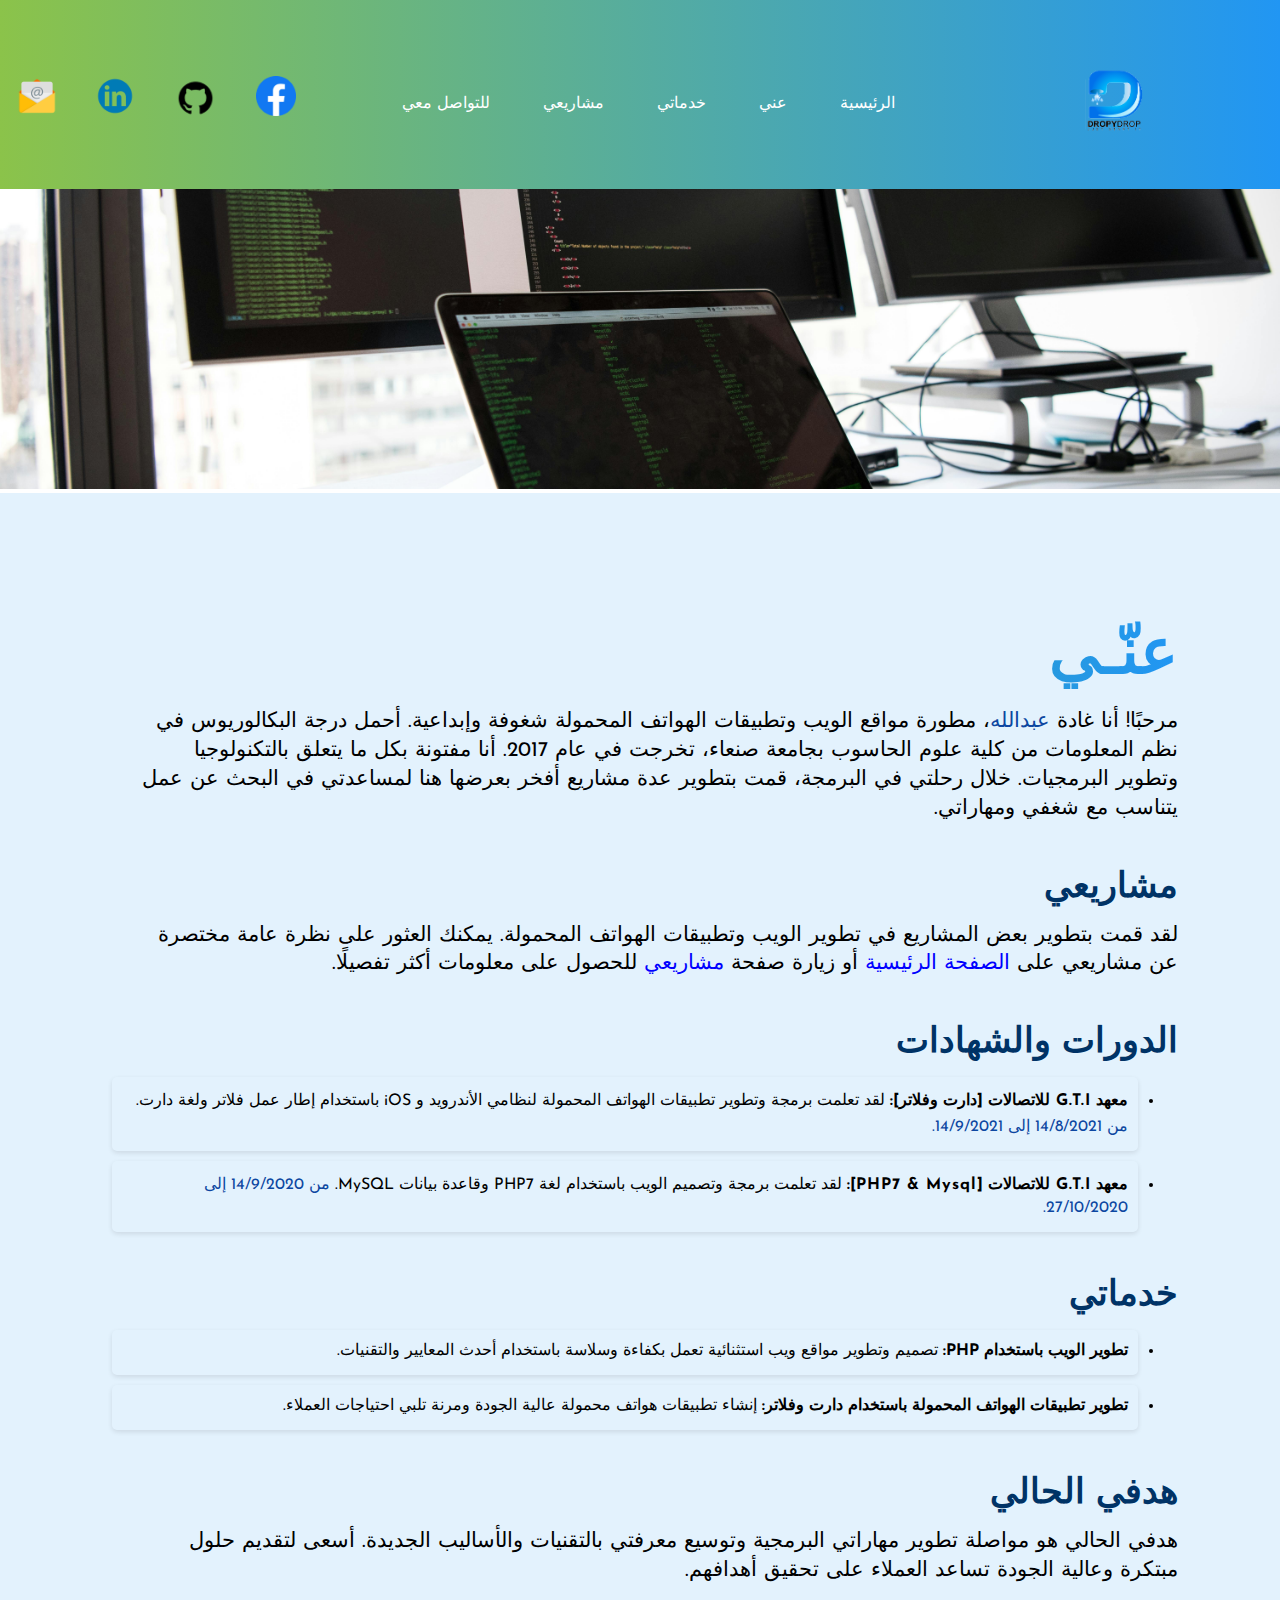
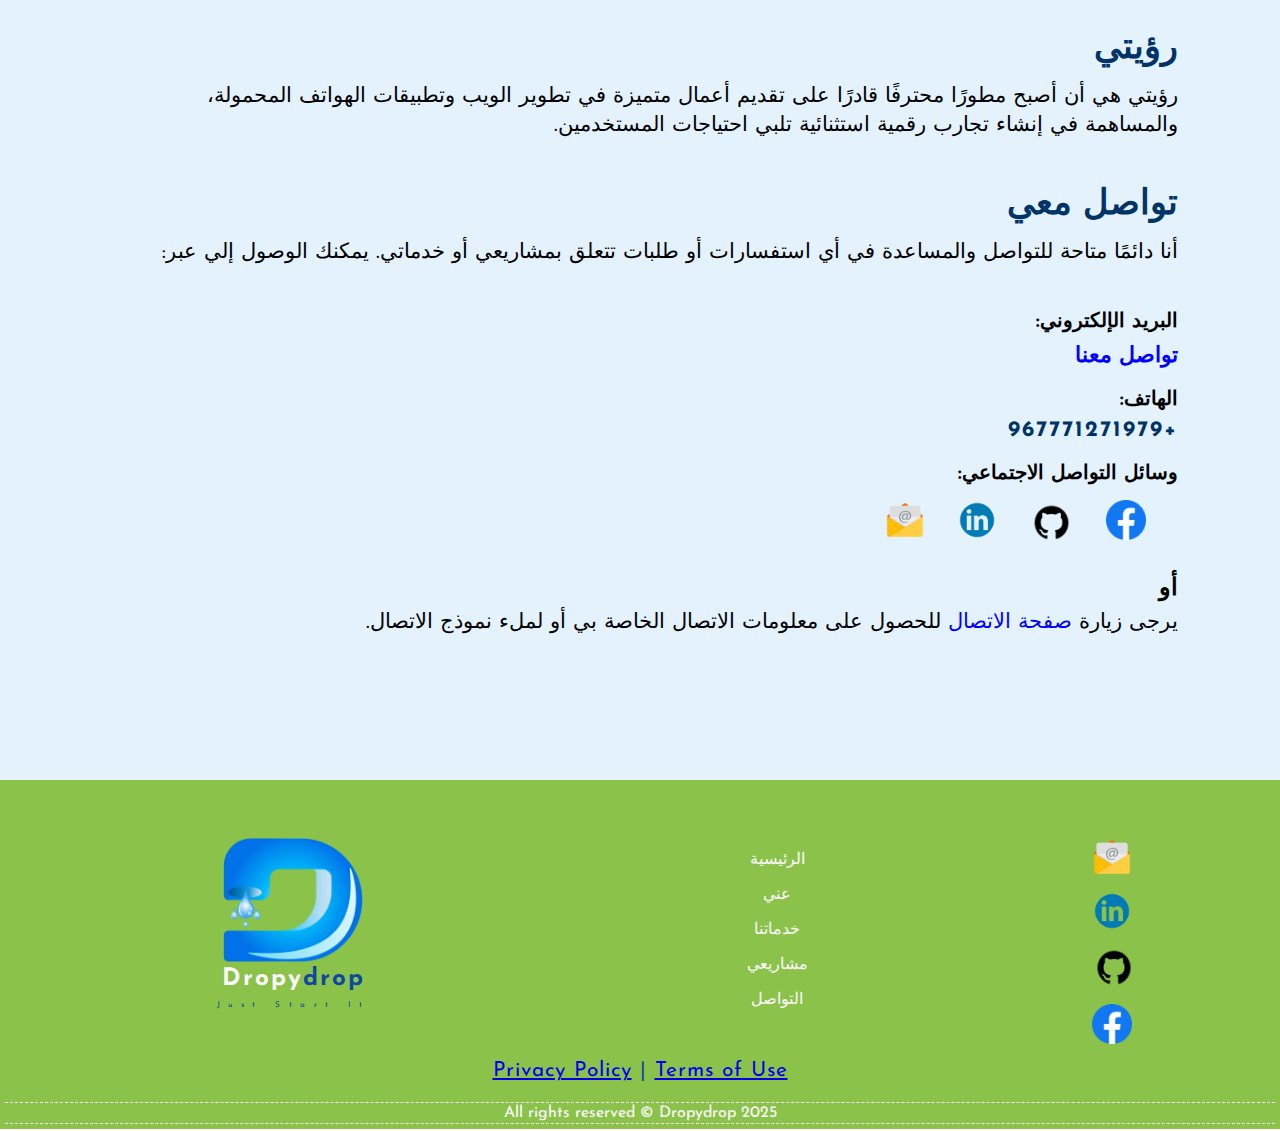
==== about.html @ 82036ac5 "create index.html" ====
<!DOCTYPE html>
<html lang="en">
<head>
    <meta charset="UTF-8">
    <meta name="viewport" content="width=device-width, initial-scale=1.0">
    <title>Dropydrop</title>
    <!--Here the description what will show in browser -->
    <meta name="description" content="Best To Design Web Sites.....">
    <meta name="keywords" content="Ghada Abdullah,Ghada, php,Dropydrop,dropydrop, Dropy, Dropydrop website, css, Js,MySql, flutter,dart, تصميم مواقع, دروبي ,موقع دروبي">
    <link rel="stylesheet" href="css/style.css">
    <link rel="stylesheet" href="css/rtl.css">
    <link rel="icon" href="icons/weblogo2.svg">
    <link href="https://fonts.googleapis.com/css2?family=Josefin+Sans:ital,wght@0,100..700;1,100..700&display=swap" rel="stylesheet">
    <link rel="stylesheet" href="https://cdnjs.cloudflare.com/ajax/libs/font-awesome/6.7.2/css/all.min.css" integrity="sha512-Evv84Mr4kqVGRNSgIGL/F/aIDqQb7xQ2vcrdIwxfjThSH8CSR7PBEakCr51Ck+w+/U6swU2Im1vVX0SVk9ABhg==" crossorigin="anonymous" referrerpolicy="no-referrer" />

</head>
<body>
    <header id="header-container"></header>
    <div class="develop">
        <img src="image/tech.jpg" alt="Header Image" class="header-image">
    </div>
    
    <section class="about-page">
        <div class="container-texts">
            <h1>عنّـي</h1>
            <p>
                مرحبًا! أنا غادة <span>عبدالله</span>، مطورة مواقع الويب وتطبيقات الهواتف المحمولة شغوفة وإبداعية. أحمل درجة البكالوريوس في نظم المعلومات من كلية علوم الحاسوب بجامعة صنعاء، تخرجت في عام 2017. أنا مفتونة بكل ما يتعلق بالتكنولوجيا وتطوير البرمجيات. خلال رحلتي في البرمجة، قمت بتطوير عدة مشاريع أفخر بعرضها هنا لمساعدتي في البحث عن عمل يتناسب مع شغفي ومهاراتي.
            </p>
            <h2>مشاريعي</h2>
            <p>لقد قمت بتطوير بعض المشاريع في تطوير الويب وتطبيقات الهواتف المحمولة. يمكنك العثور على نظرة عامة مختصرة عن مشاريعي على <a href="index.html" class="btn3">الصفحة الرئيسية</a> أو زيارة صفحة <a href="projects.html" class="btn3">مشاريعي</a> للحصول على معلومات أكثر تفصيلًا.</p>
            <h2>الدورات والشهادات</h2>
            <ul class="list">
                <li class="marge"><strong class="strong">معهد G.T.I للاتصالات [دارت وفلاتر]:</strong> لقد تعلمت برمجة وتطوير تطبيقات الهواتف المحمولة لنظامي الأندرويد و iOS باستخدام إطار عمل فلاتر ولغة دارت. <span>من 14/8/2021 إلى 14/9/2021.</span></li>
                <li class="marge"><strong class="strong">معهد G.T.I للاتصالات [PHP7 & Mysql]:</strong> لقد تعلمت برمجة وتصميم الويب باستخدام لغة PHP7 وقاعدة بيانات MySQL. <span>من 14/9/2020 إلى 27/10/2020.</span></li>
            </ul>

            <h2>خدماتي</h2>
            <ul>
                <li><strong>تطوير الويب باستخدام PHP:</strong> تصميم وتطوير مواقع ويب استثنائية تعمل بكفاءة وسلاسة باستخدام أحدث المعايير والتقنيات.</li>
                <li><strong>تطوير تطبيقات الهواتف المحمولة باستخدام دارت وفلاتر:</strong> إنشاء تطبيقات هواتف محمولة عالية الجودة ومرنة تلبي احتياجات العملاء.</li>
            </ul>

            <h2>هدفي الحالي</h2>
            <p>هدفي الحالي هو مواصلة تطوير مهاراتي البرمجية وتوسيع معرفتي بالتقنيات والأساليب الجديدة. أسعى لتقديم حلول مبتكرة وعالية الجودة تساعد العملاء على تحقيق أهدافهم.</p>
            <h2>رؤيتي</h2>
            <p>رؤيتي هي أن أصبح مطورًا محترفًا قادرًا على تقديم أعمال متميزة في تطوير الويب وتطبيقات الهواتف المحمولة، والمساهمة في إنشاء تجارب رقمية استثنائية تلبي احتياجات المستخدمين.</p>

            <h2>تواصل معي</h2>
            <div class="contact">
                <p>أنا دائمًا متاحة للتواصل والمساعدة في أي استفسارات أو طلبات تتعلق بمشاريعي أو خدماتي. يمكنك الوصول إلي عبر:</p>
                <div class="cont_social">
                    <h4>البريد الإلكتروني:</h4><h5><a class="btn3" href="mailto:ghadaha696@gmail.com?subject=Inquiry&body=Hello, I would like to inquire about........">تواصل معنا</a></h5>
                    <h4>الهاتف:</h4><h5>+967771271979</h5>
                    <h4>وسائل التواصل الاجتماعي:</h4>
                    <div class="social">
                        <a class="bf-foot-social-fb" href="www.google.com" target="_blank"><img src="icons/facebook_icon.png" alt="facebook" rel="noopener" aria-label="Facebook"></a>
                        <a class="git" href="#" target="_blank"><img src="icons/git_icon.png" alt="github"></a>
                        <a href="#" target="_blank"><img src="icons/linked_icon.png" alt="Linked in"></a>
                        <a href="mailto:ghadaha696@gmail.com" target="_blank"><img src="/image/Email_30017.png" alt="Email"></a>
                    </div>
                </div>
                <h3>أو</h3>
                <p>يرجى زيارة <a href="contact.html" class="btn3">صفحة الاتصال</a> للحصول على معلومات الاتصال الخاصة بي أو لملء نموذج الاتصال.</p>
            </div>
        </div>
    </section>
    <footer></footer>
    <script src="javascript/script.js" defer></script>
    <script src="javascript/functions.js" defer></script>
</body>
</html>
---- css/style.css ----
:root{

   /* ------------------------------------------------------------- */
    --bacground:var(--lightColor);
    --prim:#003366; 
    --webbg:#E3F2FD;
    --text2:#0D47A1;
   /* الأزرار والعناصر التفاعلية */
    --lightColor:#ffffff;
    --sections:#8BC34A;
    --navbg:linear-gradient(to right, var(--sections), #2196F3);
    --navbg-media:linear-gradient(to bottom, var(--sections), #2196F3);

    --padding: 8%;
   
    /* direction: rtl; */
    
}
body{
    direction: rtl;

}

*{
    margin: 0;
    padding: 0;
    /* padding: 0.5px; */
    box-sizing: border-box;
}


html{
    font-family: "Josefin Sans", serif;
    font-size: 16px;
    /* color: var(--color2); */
}
span{
    color: var(--text2);
}
h1{
    font-size: 4rem;
    margin: 1.2rem 0;

    background: linear-gradient(to right, #4CAF50, #2196F3);
    -webkit-background-clip: text;
    color: transparent;
    /* font-size: 2em; */
    font-weight: bold;
}
header{
    display: flow-root;
}
.greating h1{
    margin: 2rem 0;
    font-size: 3.5rem;
}
h2{
    font-size: 2.2rem; /* 1 rem = 16px*/
    letter-spacing: 0.12rem;
    cursor: pointer;
    margin-bottom: 1rem;
}
h3{
    font-size: 1.5rem;
    margin-bottom: 0.5rem;
}
h4{
    font-size: 1.25rem;
    letter-spacing: 0.12rem;
    color: var(--color2);

}
 h5 {
  font-size: 1.37rem;
  margin-bottom: 1.2rem;
  letter-spacing: 2px; 
  color: var(--prim); 
}
p{
    color: var(--text2);
    letter-spacing:1px ;
    line-height: 1.8rem;
    font-size: 1.3rem;
    margin-bottom: 2.5rem;
  }
  /*-------------------------------------------------------------------------
  ---------- Nav 
   --------------------------------------------------------------------------*/
nav{
    padding-top: 1rem;
    /* padding-left:0; */
    padding-right: 1rem; /*var(--padding); */
    display: flex;
    justify-content: space-between;
    align-items: center;

    background:var(--navbg); 
    /* padding: 10; */
   /* height: 70px;  ارتفاع ثابت للـ nav */
    /* overflow: hidden; */
}
nav h2{
    display: none;
    /* align-items: center; */
}
 nav ul li{
    list-style-type: none;
    display: inline-block;
    margin:0.8rem  1.5rem;
 }

 nav ul li a{
    color: var(--lightColor);
    text-decoration: none;
    text-transform: capitalize;
    transition: .5s; 
 }
 

 nav ul li a:hover{
    font-size: 1.3rem;
    color: var(--prim);
    
 }
 nav ul li a:active{
    /* font-size: 1.1rem; */
    color: var(--prim);
    
 }
 /* -------------------------------------------------------
 ------------------- Languages
 -------------------------------------------------------- */
 .language-switcher {
    text-align: center;
    margin: 20px;
}
.language-switcher button {
    background-color:var(--webbg);
    color: var(--prim);
    border: none;
    padding: 10px 20px;
    border-radius: 5px;
    cursor: pointer;
    margin: 0 5px;
}
.language-switcher button:hover {
    background-color: var(--sections);
    color: var(--lightColor);
}
.swiper-container {
    width: 100%;
    padding-top: 20px;
    padding-bottom: 20px;
}
.swiper-slide {
    background: #fff;
    display: flex;
    justify-content: center;
    align-items: center;
    border-radius: 8px;
    box-shadow: 0 0 10px rgba(0, 0, 0, 0.1);
    overflow: hidden;
}

.swiper-slide img {
    width: 100px;
    height: 100px;
    object-fit: cover;
}

.swiper-button-next,
.swiper-button-prev {
    color: #333;
}
 /* -------------------------------------------------------
 ------------------- The End Languages
 -------------------------------------------------------- */
 .nav-logo {
    max-width: 300px; /* العرض */
    height: auto; /* يحافظ على نسبة الأبعاد */
   /* filter: drop-shadow(0px 0px 2px rgba(0, 0, 0, 0.5));  إضافة ظل لزيادة الوضوح */

  }
  header nav .bf-foot-social .social {
   
    flex-direction: row-reverse;

}
  .btn{
    background-color: var(--sections);
    color: var(--lightColor);
    font-weight: bold;
    padding: 0.8rem 1.87rem;
    border-radius: 35px ;
    border: 2px solid transparent;
    text-decoration: none;
}
.btn:hover{
    background-color: transparent;
    color: var(--sections);
    border: 2px solid var(--sections);
    transition: .4s;
}
.btn2{
    color: var(--sections);
    text-decoration: none;
}
.btn2:hover{
    font-size: 1.1rem;
    color: var(--prim);
    transition: .4s;

}
 
/*-------------------------------------------------------------------------
  ---------- home section
   --------------------------------------------------------------------------*/
.home{
    width: 100%;
    height: 90vh;
    background-color: var(--webbg);
display: flex ;
flex-direction: column;
}

.content{
    flex-grow:1 ;
    padding:0 var(--padding);
    display: flex;
    align-items: center;
    justify-content:space-between ;

    
}
.home .container-texts{
    position: relative;
    bottom: 10px ;
    flex: 1;
    
}

.home .container-imges{
    width: 45%;
    height: 90%;
    position: relative;
    align-self: center;
    padding: 1rem 0;

}

/* .logoimg{
    width: 25%;
    height: 65%;
} */
.home .container-imges img{
    position: absolute;
    bottom: 0;
    height: 100%;
left: 50%;
transform: translatex(-50%);
transition: bottom 1s, left 1s;

}
.home .container-imges:hover .shape{
    bottom: 40px;

}
.home .container-imges:hover .pct{
    left: 45%;

}
.home .container-imges .pct{
    width: 50%;
}
.home .container-imges .shape{
width: 70%;
/* height: 118%; */
}
/*-------------------------------------------------------------------
  ---------- About section
   ------------------------------------------------------------------*/
.about{
    /* background-color: var(--second); */
    padding: 2rem var(--padding);
    display: flex;
    align-items: center;
    justify-content: space-around;
}
.about .container-imges{
    width: 35%;
}
.about .container-imges  img {
   width:90% ;

}
.about .container-texts{
    width: 35%;
}
footer .footicn .container-imges{
    width: 35%;
}
footer .footicn .container-imges  img {
   width:60% ;

}
/*-------------------------------------------------------------------
  ---------- Services section
   ------------------------------------------------------------------*/
.services{
    /* background-color: var(--flix); */
    padding: 2rem var(--padding);
    }
    

.text-center{
    text-align: center;
}
.box{
   display: flex; 
   justify-content: space-between;
   text-align: center;
   margin: 6rem;
}
.card{
    width: 300px;
    background-color: var(--sections);
    border-radius: 20px;
    padding: 1.3rem 2rem;
    text-align: center;
}
.card em{
    font-size: 3.12rem;
    text-align: center;
    color: var(--text2);
    margin: 2rem;
}
/*-------------------------------------------------------------------
  ---------- Projects section
   ------------------------------------------------------------------*/
   .projects{
    /* background-color: var(--second); */
    padding: 2rem var(--padding);
    }
   .project{
    color: var(--lightColor);
    margin-bottom: 1rem;
   
}
.proj-icn{
    width: 70%;
    padding: 2rem;
    
}
.proj-icn2 {
    width: 90%;
    padding: 1rem;
}

.btn3{
    color: var(--lightColor);
}
.btn3:hover{
    font-size: 1.1rem;
    color: var(--prim);
    transition: .4s;
}
   .projects .card{
    background-color: var(--webbg); 
}
.projects .box{
    display: flex; 
    justify-content: space-between;
    text-align: center;
    margin: 2rem;
}

/*-------------------------------------------------------------------
  ---------- Skills Section
   ------------------------------------------------------------------*/
.skills{
    background-color: var(--webbg);
    
    padding: 2rem var(--padding);
    display: flex;
    align-items: center;
    justify-content: space-between;
}
.skills .container-imges{
    width: 35%;
}
.skills .container-imges img{
    width: 90%;
}
.skills .container-skills{
    width: 60%;
   
}
.content-skills{
    display: flex;
    flex-wrap: wrap;
    margin-top: 4rem;

}
.skill{
    width: 80px;
    height: 80px;
    background-color: var(--lightColor);
    border-radius: 50%;
    margin: 0 2rem 2rem 0;
    display: flex;
    align-items: center;
    justify-content: center;

}
.skill img{
    width: 50%;
}
 .jssiz{
    width: 80px;
    height: 80px;
    background-color: var(--lightColor);
    border-radius: 50%;
    margin: 0 2rem 2rem 0;
    display: flex;
    align-items: center;
    justify-content: center;
}
.jssiz img{
    width: 40%;
}
.section-one, .section-three, .section-five {
    background-color: #E3F2FD; /* أزرق فاتح */
    padding: 20px;
  }
  
  .section-two, .section-four {
    background-color:#8BC34A;
     /* var(--links); */
    /*background-color: #4CAF50;  أخضر زاهي */
    padding: 20px;
  }
  .box{
    display: flex;
  }
  
  /*-------------------------------------------------------------------
  ---------- Footer section
   ------------------------------------------------------------------*/
footer {
    background-color: var(--sections);
    color: white;

    text-align: center;
    justify-content: center;
}


h4 {
    margin-bottom: 10px;
}

ul {
    list-style-type: none;
    padding: 0;
}

ul li {
    margin-bottom: 5px;
}

ul li a {
    color: white;
    text-decoration: none;
}

ul li a:hover {
    color: var(--prim);
    text-decoration: underline;
}
ul li a:active {
    color: var(--prim);
    
}

.newsletter form {
    display: flex;
    flex-direction: column;
    align-items: center;
}

.newsletter input[type="email"] {
    padding: 5px;
    margin: 10px 0;
    border: none;
    border-radius: 5px;
}

.newsletter button {
    background-color: #4CAF50;
    color: white;
    padding: 10px 20px;
    border: none;
    border-radius: 5px;
    cursor: pointer;
}

.newsletter button:hover {
    background-color: #45a049;
}

/* footer style */
.social{
    margin-top: 2rem;
    margin-left: 1rem;
    display: flex;
    justify-self: center;
    flex-direction: column-reverse;
}
nav .social {
    margin-top: 0;
}
.social img{
    margin-right: 2rem;
    width: 2.5rem;
}
.social .git img{
    margin-right: 2rem;
    width: 2.8rem;
    /* height: 85%;  */
}
.social img:hover{
    transform: scale(1.2);
    transition: 0.4s;
}
.footicn p{
    font-size: 0.5rem;
       
        letter-spacing:8.5px ;
        line-height: 1.8rem;
        padding: 0;
        margin-bottom: 0rem;
      
}
.footicn h2{
    margin: 0rem;
    font-size: 1.5rem;
}
.fotbord 
{
    border-top-color: #ffc107;
    border-right-color: transparent;
    border-top-style: solid;
    border-bottom-color: #ffc107;
    border-top-width: 1px;
    border-bottom-width: 1px;
    border-bottom-style: solid;
    padding-right: 20px; 
    padding-left: 20px;
    padding-bottom: 0;
    margin-bottom: 0;
    
}
.fotbordc
{
    border-top-color: var(--lightColor);
    border-right-color: var(--lightColor);
    border-left-color: var(--lightColor);
    border-top-style: dashed;
    border-bottom-color: var(--lightColor);
    border-top-width: 1px;
    border-bottom-width: 1px;
    border-right-width: 1px;
    border-left-width: 1px;
    border-bottom-style: dashed;
    padding-top: 2px;
    padding-bottom: 2px;
    margin-bottom: 0;
}
.bgf
{
    color: white;
    background-color: var(--sections);
    padding: 0 5px;
    padding-top: 20px;
    padding-right: 5px;
    padding-bottom: 5px;
    margin-bottom: .2vmin;
}
.bf-foot-nav li,ul:not(.proim)  .bf-foot-nav {
    margin: 0;
    padding: 0;
    list-style: none;
    list-style-position: initial;
    list-style-image: initial;
    list-style-type: none;
}
.nav-tabs {
    border-bottom: 0 ;
    border-bottom-width: 0;
    border-bottom-style: solid;
    border-bottom-color: rgb(255, 193, 7);
}
.navbar-dark .navbar-nav .nav-link:hover
{
    font-size: 1.1rem;
    color: #fff;
}
.navbar-dark .navbar-nav .active .nav-link
{
   
    color: #5959ff;
}
 .nav-link {
    border: 0 ;
}
footer .secondNav .nav-item:active
{
    color: var(--prim);
    background-color: white;
}

.pos
{ 
    width: 100%;
text-align: center;
}
.bf-foot-social a:first-child {
    padding-left: 5;
}
.bf-foot-social a {
   
    padding: 2px 2px;
    padding-top: 5px;
    padding-right: 5px;
    padding-bottom: 5px;
}

:not(svg) {
    transform-origin: 0px 0px;
}
a:-webkit-any-link {
    /* color: blue; */
    cursor: pointer;
}
.bf-foot-social {
   
    margin-bottom: .5vmin;
}


 :after, :before {
    box-sizing: border-box;
}

.bf-foot-social foot
{
     display: block;
    padding: 0 5px;
    padding-top: 5px;
    padding-right: 5px;
    padding-bottom: 5px;
    align-items: right;
    margin-bottom: .2vmin;
}

.footpad{
    margin-bottom: 1rem;
}
footer .nav-item{
    margin: 1rem;
}
footer .nav-item:hover{
    font-size: 1.1rem;
    color: var(--prim);
    transition: .4s;
}
footer .social em{
    position: relative;
    display: inline-block;
    width: 50px;
    height: 50px;
   
}


footer .icon-container {
    position: relative;
    display: inline-block;
    width: 50px;
    height: 50px;
}
footer .icon-container .fa {
    position: absolute;
    top: 0;
    left: 0;
    width: 100%;
    height: 100%;
    text-align: center;
    line-height: 50px;
}

footer .icon-container .fa-envelope {
    font-size: 2.2em;
    margin-right: 2rem;
    color: var(--lightColor);
}
footer .icon-container:hover{
    transform: scale(1.2);
    transition: 0.4s;
}
footer  .bgf .footicn .content .bf-foot-social .social{
    /* align-items: center; */
    justify-content: center;
}
footer  .bgf .footicn .content .container-texts{
    align-items: center;
    justify-content: center;
    flex-direction: row-reverse;
}
/*-------------------------------------------------------------------
  ---------- HUMBERGER MENU
   ------------------------------------------------------------------*/
#menu{
    display: none;
    position: relative;
    appearance: none;
    border: none;
    outline: none;
    background: none;
    cursor: pointer;
    user-select: none;
}
#menu span{
    display: block;
    width: 33px;
    height: 4px;
    background-color: var(--lightColor);
    border-radius: 6px;
    transform-origin: 0 0;
    transition: 0.4s;
    margin-bottom: 5px;
}


#menu.is-active span:nth-child(1){
    transform: translate(0px,-2px) rotate(45deg);
}
#menu.is-active span:nth-child(2){
    opacity: 0;
    transform: translatex(15px);
}
#menu.is-active span:nth-child(3){
    transform: translate(-3px,3px) rotate(-45deg);
}
#menu.is-active span{
    background-color: var(--prim);
}

/* ----------------------------------------------------------------
-------------PROJECT PAGES
--------------------------------------------------------------------- */

/* -------------------------------------------------------
    ---------------about.html
    ---------------------------------------------------------- */
    .header-image {
        width: 100%;
        /* height:min-content; */
        margin: 0;
        height: 300px; /*تحديد ارتفاع الصورة بـ 300 بيكسل*/
                object-fit: cover;
    }
    .about-page{
        margin: 0;
        background: var(--webbg);
        padding:  var(--padding);
        /* display: flex; */
        /* align-items: center; */
        /* justify-content: space-around; */
    }
    .about-page .btn3{
        color: blue;
        text-decoration: none;
        
    }
    .about-page p{
        color: black; 
        margin-left: 2rem;
    
    }
    .about-page h2{
        color: var(--prim);   
    }
    .about-page ul{
        list-style: disc;
        margin-left: 10px;
        padding: revert-layer;
        margin-bottom: 2.5rem;
    }
    .about-page .cont_social{
        margin-left: 2rem; 
    }
    /* .about-page  .list{
        /* margin-bottom: 1rem; */
        /* list-style-type: disc   ; هذا السطر لضبط العلامات الدائرية */
                /* padding: 0; */
                /* margin: 20px auto; */
                /* size:10px ; */
        /* max-width: 200px; 
    } */
     .about-page   li{
        /* /* background-color: #ffffff;  */
        margin: 10px 0;
        padding: 10px;
        padding-bottom: 1rem;
        border-radius: 5px;
        box-shadow: 0 2px 5px rgba(0,0,0,0.1);
    }
    .about-page  .list li:hover {
        transform: scale(1.05);
    } 
    .about-page .marge{
        margin-bottom: 10px;
    }
    .about-page .strong{
        letter-spacing:1px ;
        line-height: 1.8rem;
        font-size: 1rem;
        margin-bottom: 2.5rem;
    }
    .develop{
        margin: 0;
        padding: 0;
    }
    .about-page .social{
        margin-top: 1rem;
        justify-self: normal;
        flex-direction: row;
        margin-bottom: 1.5rem;
    }
    .about-page .contact{
        margin-left: 10px;
    }
    .about-page h5{
        margin-left: 1.5rem;
    }
    .about-page .mail{
        transition: none;
    }
    /* ===================================== */
    
    .about .container-texts{
        width: 35%;
    }
    
    /* -----------------------------------------------------------
    -----------Service.html
    --------------------------------------------------------------- */
    .container {
        max-width: 1200px;
        margin: 0 auto;
        padding: 20px;
    }
    
    
    
    .services .card:hover {
        transform: scale(1.05);
        transition: .4s;
    }
    
    .services button {
        background-color: var(--webbg);
        color:var(--prim);
        border: none;
        padding: 10px 20px;
        border-radius: 10px;
        cursor: pointer;
        margin-top: 10px;
    }
    .services button:hover {
        background-color: var(--text2);
        color: var(--lightColor);
    }
    .contact-form {
        background-color: #fff;
        box-shadow: 0 0 10px rgba(0, 0, 0, 0.1);
        margin: 20px;
        padding: 20px;
        border-radius: 8px;
        height: 500px;
    }
    .contact-form h2 {
        text-align: center;
    }
    .contact-form label {
        display: block;
        margin: 10px 0 5px;
    }
    .contact-form input, .contact-form textarea {
        width: 100%;
        padding: 10px;
        margin-bottom: 10px;
        border: 1px solid #ccc;
        border-radius: 5px;
    }
    .contact-form button {
        background-color: #008cba;
        color: white;
        border: none;
        padding: 10px 20px;
        border-radius: 5px;
        cursor: pointer;
        display: block;
        margin: 0 auto;
    }
    .contact-form button:hover {
        background-color: #005f5f;
    }
    .footer {
        background-color: #333;
        color: #fff;
        text-align: center;
        padding: 10px 0;
        position: fixed;
        width: 100%;
        bottom: 0;
    }
    
     /* -------------------------------------------------------
        ---------------Contact Us
        ---------------------------------------------------------- */
        .contact-form {
            background-color: #ffffff;
            padding: 20px;
            margin: 20px auto;
            border-radius: 5px;
            box-shadow: 0 2px 5px rgba(0,0,0,0.1);
            max-width: 500px;
        }
        .contact-form input, .contact-form select, .contact-form textarea {
            width: 100%;
            padding: 10px;
            margin: 10px 0;
            border: 1px solid #ccc;
            border-radius: 5px;
        }
        .contact-form button {
            background-color: #4CAF50;
            color: white;
            padding: 10px 20px;
            border: none;
            border-radius: 5px;
            cursor: pointer;
        }
        .contact-form button:hover {
            background-color: #45a049;
        }

/* -----------------------------------------
----------------project.html
---------------------------------------------- */
/* .container {
    max-width: 1200px;
    margin: 0 auto;
    padding: 20px;
}

.project {
    background-color: #fff;
    box-shadow: 0 0 10px rgba(0, 0, 0, 0.1);
    margin: 20px auto;
    padding: 20px;
    border-radius: 8px;
    text-align: center;
    max-width: 600px;
}
.project img {
    width: 10%;
    border-radius: 8px;
    align-items: center;
}
.project h2 {
    margin-top: 10px;
}

.project a {
    color: #008cba;
    text-decoration: none;
    display: block;
    margin-top: 10px;
}
.gallery {
    display: flex;
    flex-wrap: wrap;
    justify-content: center;
    margin-top: 20px;
}
.gallery img {
    width: 200px;
    margin: 10px;
    border-radius: 8px;
    box-shadow: 0 0 10px rgba(0, 0, 0, 0.1);
}
.proj{
    display: flex;
    justify-content: center;
    
}
.proj h3{
    margin-left: 1rem ;
    margin-bottom: 0;
    color: var(--sections);
}
.project {
    margin-bottom: 20px;
}
img {
    max-width: 100%;
    height: auto;
}
.caption {
    font-style: italic;
    color: #666;
} */
/* تكبر الصور عند النقر عليها  */
/* styles.css */
/* .image-container {
    display: flex;
    gap: 10px;
}

.clickable-image {
    width: 100px;
    cursor: pointer;
}

.modal {
    display: none;
    position: fixed;
    z-index: 1;
    padding-top: 60px;
    left: 0;
    top: 0;
    width: 100%;
    height: 100%;
    overflow: auto;
    background-color: rgb(0,0,0);
    background-color: rgba(0,0,0,0.9);
}

.modal-content {
    margin: auto;
    display: block;
    width: 80%;
    max-width: 700px;
}

.close {
    position: absolute;
    top: 15px;
    right: 35px;
    color: #fff;
    font-size: 40px;
    font-weight: bold;
    transition: 0.3s;
}

.close:hover,
.close:focus {
    color: #bbb;
    text-decoration: none;
    cursor: pointer;
}

#caption {
    margin: auto;
    display: block;
    width: 80%;
    max-width: 700px;
    text-align: center;
    color: #ccc;
    padding: 10px 0;
    height: 150px;
}
#gallery .col-sm-4 img {
    width: 100%;
    height: auto;
    max-height: 300px;  يمكنك تعديل القيم لتناسب متطلباتك 
}
.fixed-size-img {
    width: 200px;  العرض الثابت 
    height: 200px;  الارتفاع الثابت 
    object-fit: cover; /* للتأكد من أن الصورة تتناسب مع الحاوية 
} */
/* ---------------------------------------------
------------------end project.html(1) */
/* ----------------------------------------------
--------------project.html(2)
------------------------------------------------ */

        /* body {
            font-family: Arial, sans-serif;
            margin: 0;
            padding: 0;
            background-color: #f4f4f4;
        } */
        .container_proj {
            max-width: 1200px;
            margin: 0 auto;
            padding: 20px;
        }
        .header_proj {
            /* background-color: #333; */
            color: #fff;
            padding: 20px 0;
            text-align: center;
        }
        .header_proj h1 {
            margin: 0;
        }
        
        .projects_pg {
            display: flex;
            flex-wrap: wrap;
            justify-content: space-around;
            margin: 20px 0;
        }
        .project_pg {
            background-color: #fff;
            box-shadow: 0 0 10px rgba(0, 0, 0, 0.1);
            margin: 20px;
            padding: 20px;
            width: 40%;
            border-radius: 8px;
            text-align: center;
            transition: transform 0.3s;
        }
        .project_pg:hover {
            transform: scale(1.05);
        }
        .project_pg img {
            width: 80px;
            height: 80px;
            /* border-radius: 50%; */
        }
        .project_pg h2 {
            margin-top: 10px;
            color: var(--sections);
        }
        .project_pg h3{
            color: var(--prim);
        }
        .project_pg ul li{
            color: var(--sections);
        }
        .project_pg p {
            color: var(--prim);
        }
        .project_pg a {
            color: #008cba;
            text-decoration: none;
            display: block;
            margin-top: 10px;
        }
        .swiper-container {
            width: 100%;
            padding-top: 20px;
            padding-bottom: 20px;
            overflow: hidden; 
        }
        .swiper-slide {
            background: #fff;
            display: flex;
            justify-content: center;
            align-items: center;
            border-radius: 8px;
            box-shadow: 0 0 10px rgba(0, 0, 0, 0.1);
            overflow: hidden;
        }
        .swiper-slide img {
            width: 100px;
            height: 100px;
            object-fit: cover;
        }
        .swiper-button-next,
        .swiper-button-prev {
            color: #333;
        }
        
    


/*-------------------------------------------------------------------
  ---------- MEDIA QUERIES(alwayes writing in the end css)
   ------------------------------------------------------------------*/
   @media screen and (max-width: 575px ) {
    :root{
        --padding: 1rem;
    }
    *{
        margin: 0;
    }
    html{
       font-size: 13px; 
    }
    
    .section-one{
        padding: 0 0 0 0;
    }
    .home{
        height:fit-content ;
    }
    .home .container-imges{
        display: none;
    }
    .home .container-texts{
        bottom: 0;

    }
    nav{
        position: fixed;
        top: 0;
        left: 0;
        right: 0;
        height: 82px;
        padding-top: 0; 
        background: var(--webbg);
        border-bottom: 1px solid var(--sections);        
        /* display: flex; */
        z-index: 100;
        
    }
    nav h2 {
        display:block ;
        /* align-items: center; */
        margin: 1rem;
        padding: 2rem;
       /* background-color: var(--navbg); */

    }
    nav > a{
        display: none;
    }
    nav ul{
        display: none;
        position: fixed;
        top: 0;
        left: 0;
        width: 100vw;
        height: 100vh;
        background: var(--navbg-media);
        
    }
    nav ul.is-active{
        display: block;
    }
    nav ul li{
        display: block;
        text-align: center;
        margin: 50px;
        padding-top: 50px;
    }
    nav ul li a{
        color: var(--lightColor);
        font-size: 20px;
        align-items: center;
    }
    header nav .bf-foot-social .social {
        display: none;
    }
    #menu {
        display: block ;
    }
    h3{
        margin-bottom: 40px;
    }
     .content{ 
        /* align-items: flex-start;
        margin-top: 4rem; */
        padding-top: 6rem;
    } 
    .greating h1{
        /* padding: 1rem; */
        font-size: 1.5rem;
    }

    /* -------------------------------------------------------
    ---------------About Section
    ---------------------------------------------------------- */
    .about .container-imges {
        display: none;
    }
    .about .container-texts{
       width: 100%;
    }
    /* -------------------------------------------------------
    ---------------Services Section
    ---------------------------------------------------------- */
    .box{
        justify-content: center;
        flex-wrap: wrap;
        gap: 2rem;
        margin: auto;
        
    }
     /* -------------------------------------------------------
    ---------------Projects Section
    ---------------------------------------------------------- */
    .projects .box {
        display: flex ;
        justify-content: center;
    }
    /* -------------------------------------------------------
    ---------------Skills Section
    ---------------------------------------------------------- */
    .skills .container-imges{
        display: none;
    }
    
    .skills .container-skills  {
        width: 100%;
        display: flex;
        align-items: center;
        justify-content: center;
        flex-direction: column;

    }
    .skills .container-skills .content-skills{
        margin: 2rem;
        align-items: center;
        justify-content: center;
    }
    .skills .container-skills h1{
        text-align: center;
    }
    .skill {
        width: 60px;
        height: 60px;
    }
    .jssiz{
        width: 60px;
        height: 60px;
    }
    .jssiz img{
        width: 35%;
    }
    /* -------------------------------------------------------
    ---------------footer Section
    ---------------------------------------------------------- */
    
    footer .content {
       
        width: 100%;
        display: flex;
        align-items: center;
        justify-content: center;
        flex-direction: column-reverse;
    }
    footer .social {
        flex-direction: row;
    }
    footer .container-texts{
        flex-direction: row;
    }

    /* --------------------------------------------------------------------------------
    -----------------------------pages
    ------------------------------------------------------------------------------------- */


     /* --------------------------------------------------------------------------------
    -----------------------------Project.html
    ------------------------------------------------------------------------------------- */
    .text-center{
        padding-top: 4rem;
    }
    .about-page h1{

        padding-top: 5rem;
    }
    .projects_pg{
        justify-content: center;
        flex-wrap: wrap;
        gap: 2rem;
        margin: auto;
       
    }
    .project_pg{
        width: 300px;
        border-radius: 20px;
        padding: 1.3rem 2rem;
        text-align: center;
    }
    .header_proj {

        padding:  0;
        
    }

}

/*-------------------------------------------------------------------
  ---------- MEDIA QUERIES(alwayes writing in the end css) IN MIN WIDTH
   ------------------------------------------------------------------*/
   @media screen and (min-width: 576px ) and (max-width: 967px) {
    :root{
        padding: 0;
    }
    *{
        margin: 0;
    }
    html{
       font-size: 13px; 
    }
    
    .section-one{
        padding: 0 0 0 0;
    }
    .home{
        height:fit-content ;
    }
    .home .container-imges{
        display: none;
    }
    .home .container-texts{
        bottom: 0;

    }
    nav{
        position: fixed;
        top: 0;
        left: 0;
        right: 0;
        height: 82px;
        padding-top: 0; 
        background: var(--webbg);
        border-bottom: 1px solid var(--sections);        
        /* display: flex; */
        z-index: 100;
        
    }
    nav h2 {
        display:block ;
        /* align-items: center; */
        margin: 1rem;
        padding: 2rem;

    }
    nav > a{
        display: none;
    }
    nav ul{
        display: none;
        position: fixed;
        top: 0;
        left: 0;
        width: 100vw;
        height: 100vh;
        background: var(--navbg-media);
        
    }
    nav ul.is-active{
        display: block;
    }
    nav ul li{
        display: block;
        text-align: center;
        margin: 20px;
        padding-top: 20px;
    }
    nav ul li a{
        color: var(--lightColor);
        font-size: 13px;
        align-items: center;
    }
    #menu {
        display: block ;
    }
    h3{
        margin-bottom: 40px;
    }
     .content{ 
        /* align-items: flex-start;
        margin-top: 4rem; */
        padding-top: 6rem;
    } 
    .greating h1{
        /* padding: 1rem; */
        font-size: 1.5rem;
    }

    /* -------------------------------------------------------
    ---------------About Section
    ---------------------------------------------------------- */
    .about .container-imges {
        display: none;
    }
    .about .container-texts{
       width: 100%;
    }
    /* -------------------------------------------------------
    ---------------Services Section
    ---------------------------------------------------------- */
    .box{
        justify-content: center;
        flex-wrap: wrap;
        gap: 2rem;
        
    }
     /* -------------------------------------------------------
    ---------------Projects Section
    ---------------------------------------------------------- */
    .projects .box {
        display: flex ;
        justify-content: center;
    }
    /* -------------------------------------------------------
    ---------------Skills Section
    ---------------------------------------------------------- */
    .skills .container-imges{
        display: none;
    }
    
    .skills .container-skills  {
        width: 100%;
        display: flex;
        align-items: center;
        justify-content: center;
        flex-direction: column;

    }
    .skills .container-skills .content-skills{
        margin: 2rem;
        align-items: center;
        justify-content: center;
    }
    .skills .container-skills h1{
        text-align: center;
    }
    .skill {
        width: 60px;
        height: 60px;
    }
    .jssiz{
        width: 60px;
        height: 60px;
    }
    .jssiz img{
        width: 35%;
    }
    /* -------------------------------------------------------
    ---------------footer Section
    ---------------------------------------------------------- */
    footer .content {
       padding: 2rem;
        width: 100%;
        display: flex;
        align-items: center;
        justify-content: center;
        flex-direction: column-reverse;
    }
   footer .social {
    flex-direction: row-reverse;
   }

    /* --------------------------------------------------------------------------------
    -----------------------------pages
    ------------------------------------------------------------------------------------- */

    /* --------------------------------------------------------------------------------
    -----------------------------services.html
    ------------------------------------------------------------------------------------- */
    .services .text-center
    {
        padding:5rem;
        /* padding-top: 2rem; */
        padding-bottom: 1px;
    }

    /* --------------------------------------------------------------------------------
    -----------------------------about.html
    ------------------------------------------------------------------------------------- */
.about-page{
    padding: 8rem;
}

 
}
---- css/rtl.css ----
body
{
    direction: rtl;
    text-align: right;
}
.text-right {
   
    text-align: left;
}
.font
{
    font-size:4rem; 
}
.text-left {
text-align: right!important;
}
.text-right {
    margin-top: 2px;
    float: left;
}
.bf-foot-social a {
   text-align: left;
    padding: 2px 5px;
    padding-top: 5px;
    padding-left: 1px;
    padding-bottom: 5px;
}
.mr-auto, .mx-auto {
    margin-right: 0!important;
    /* margin-right: auto!important; */
}

.nav-link:hover {
    color: #1a6aa7;
}

.imgpage ,.sizim ,.imgpageserv,.serv_icon,.imgcont ,.imgprod,.imgpagetest,.imgpagefaq,.divdisplayf,.display-5
{ 
     direction: ltr;
     float: right;
    margin-right: 0;
    padding-right: 0;
    margin-left: 5px;
        }
.align
{
    float: left;
}
.bf-foot-social
{
    
    direction: ltr;
}
.socialf
{
    text-align: center;
    direction: ltr;
}
.langdis {
    
    direction: rtl;
    float: left;
}
.footdis
{
 text-align: center;
   float: center;   
}
.btn
{float: left;
    text-align: left;
}
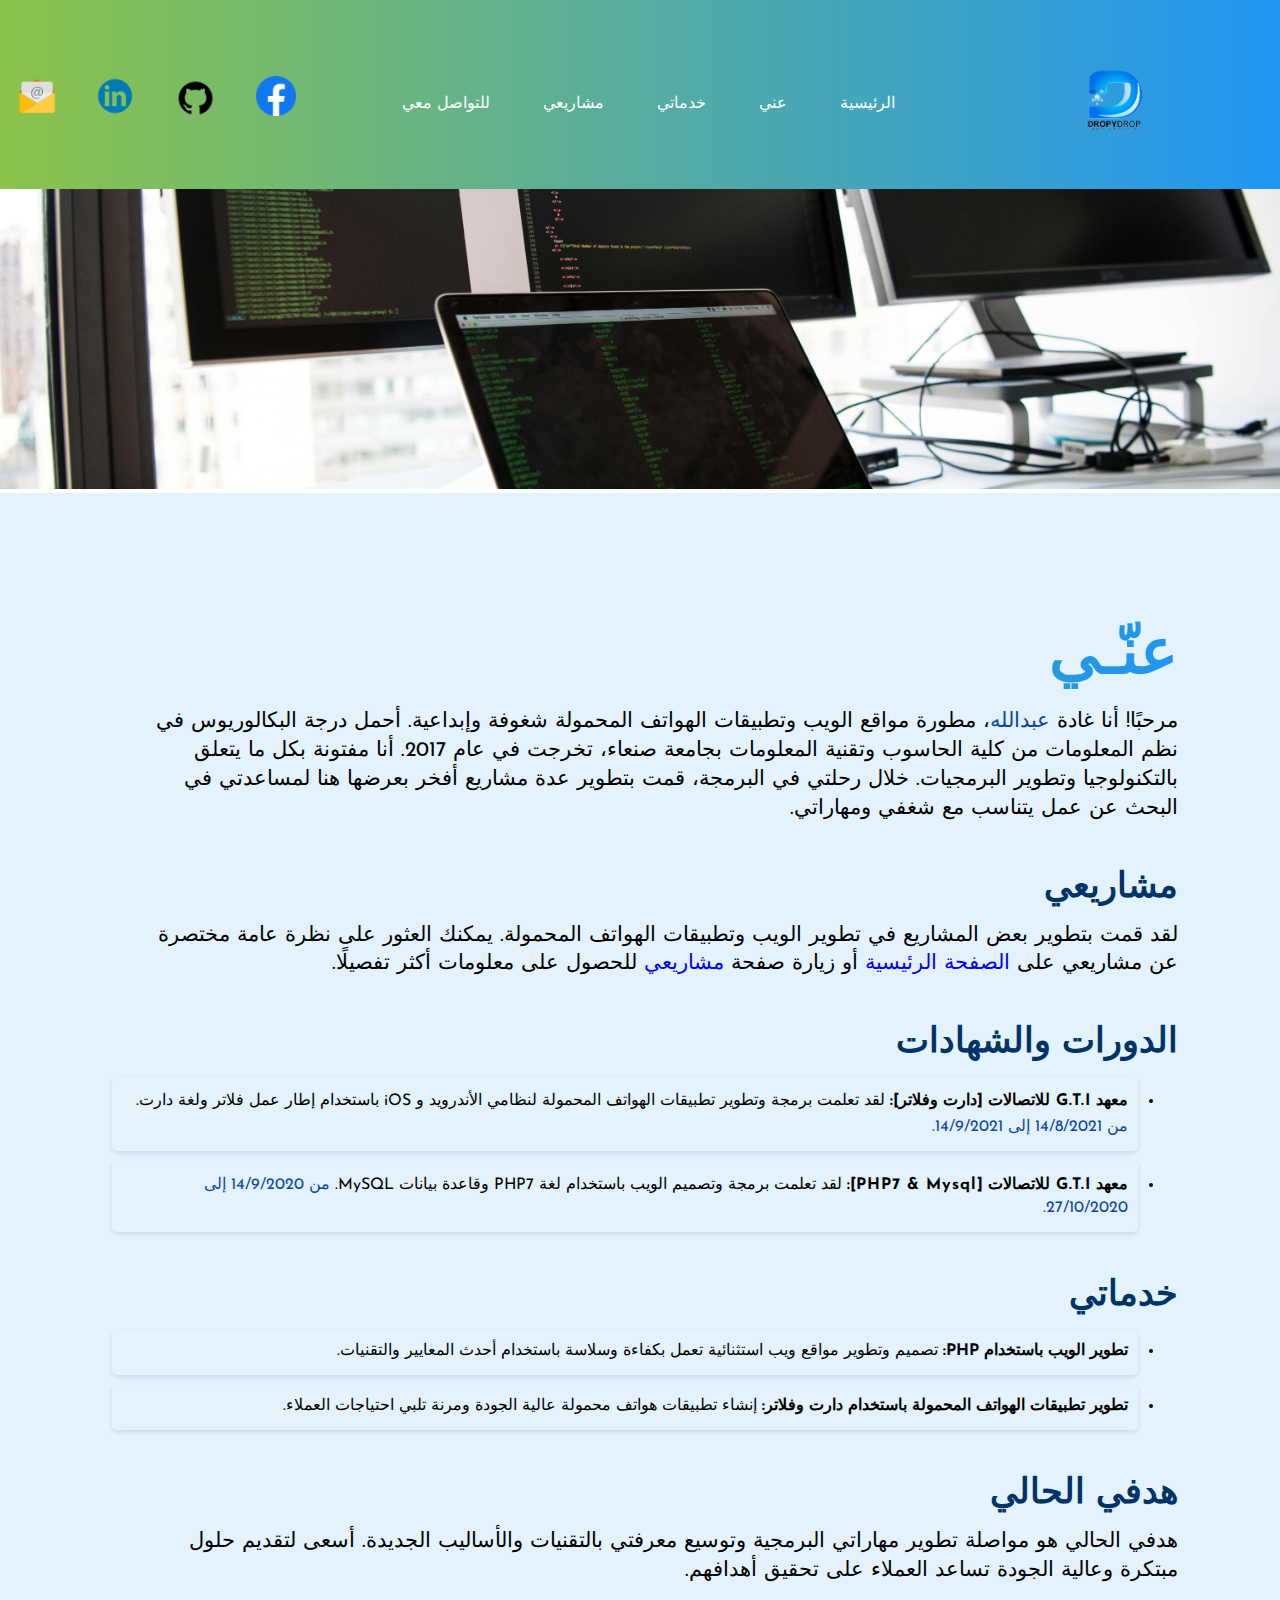
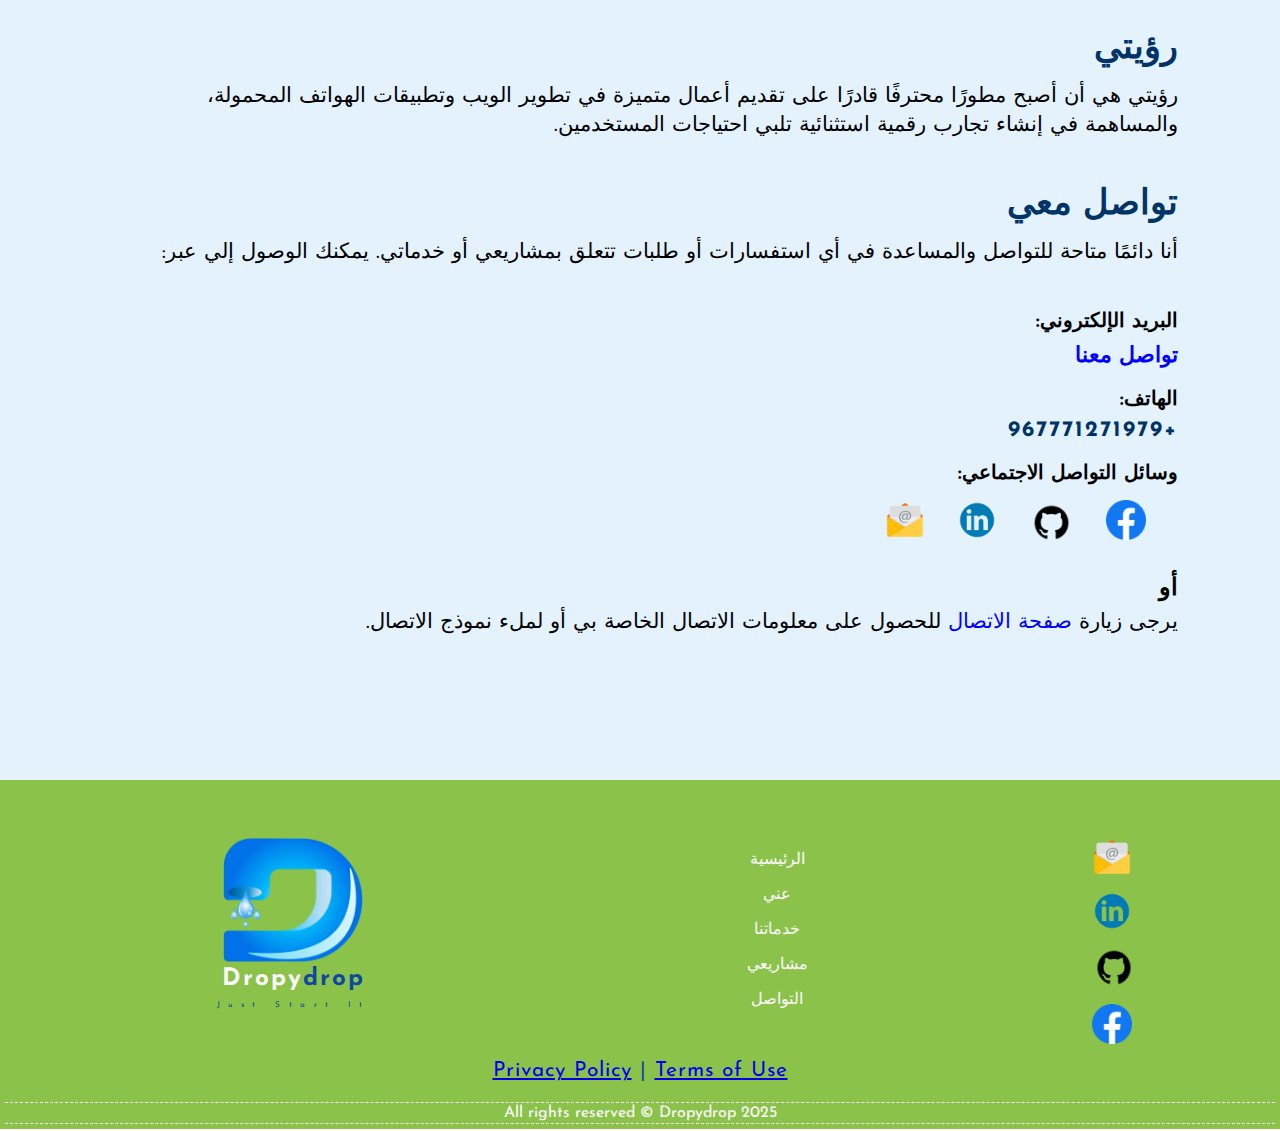
==== commit cd9c7017: "Update about.html" ====
--- a/about.html
+++ b/about.html
@@ -24,7 +24,7 @@
         <div class="container-texts">
             <h1>عنّـي</h1>
             <p>
-                مرحبًا! أنا غادة <span>عبدالله</span>، مطورة مواقع الويب وتطبيقات الهواتف المحمولة شغوفة وإبداعية. أحمل درجة البكالوريوس في نظم المعلومات من كلية علوم الحاسوب بجامعة صنعاء، تخرجت في عام 2017. أنا مفتونة بكل ما يتعلق بالتكنولوجيا وتطوير البرمجيات. خلال رحلتي في البرمجة، قمت بتطوير عدة مشاريع أفخر بعرضها هنا لمساعدتي في البحث عن عمل يتناسب مع شغفي ومهاراتي.
+                مرحبًا! أنا غادة <span>عبدالله</span>، مطورة مواقع الويب وتطبيقات الهواتف المحمولة شغوفة وإبداعية. أحمل درجة البكالوريوس في نظم المعلومات من كلية الحاسوب وتقنية المعلومات بجامعة صنعاء، تخرجت في عام 2017. أنا مفتونة بكل ما يتعلق بالتكنولوجيا وتطوير البرمجيات. خلال رحلتي في البرمجة، قمت بتطوير عدة مشاريع أفخر بعرضها هنا لمساعدتي في البحث عن عمل يتناسب مع شغفي ومهاراتي.
             </p>
             <h2>مشاريعي</h2>
             <p>لقد قمت بتطوير بعض المشاريع في تطوير الويب وتطبيقات الهواتف المحمولة. يمكنك العثور على نظرة عامة مختصرة عن مشاريعي على <a href="index.html" class="btn3">الصفحة الرئيسية</a> أو زيارة صفحة <a href="projects.html" class="btn3">مشاريعي</a> للحصول على معلومات أكثر تفصيلًا.</p>
@@ -68,4 +68,4 @@
     <script src="javascript/script.js" defer></script>
     <script src="javascript/functions.js" defer></script>
 </body>
-</html>+</html>
